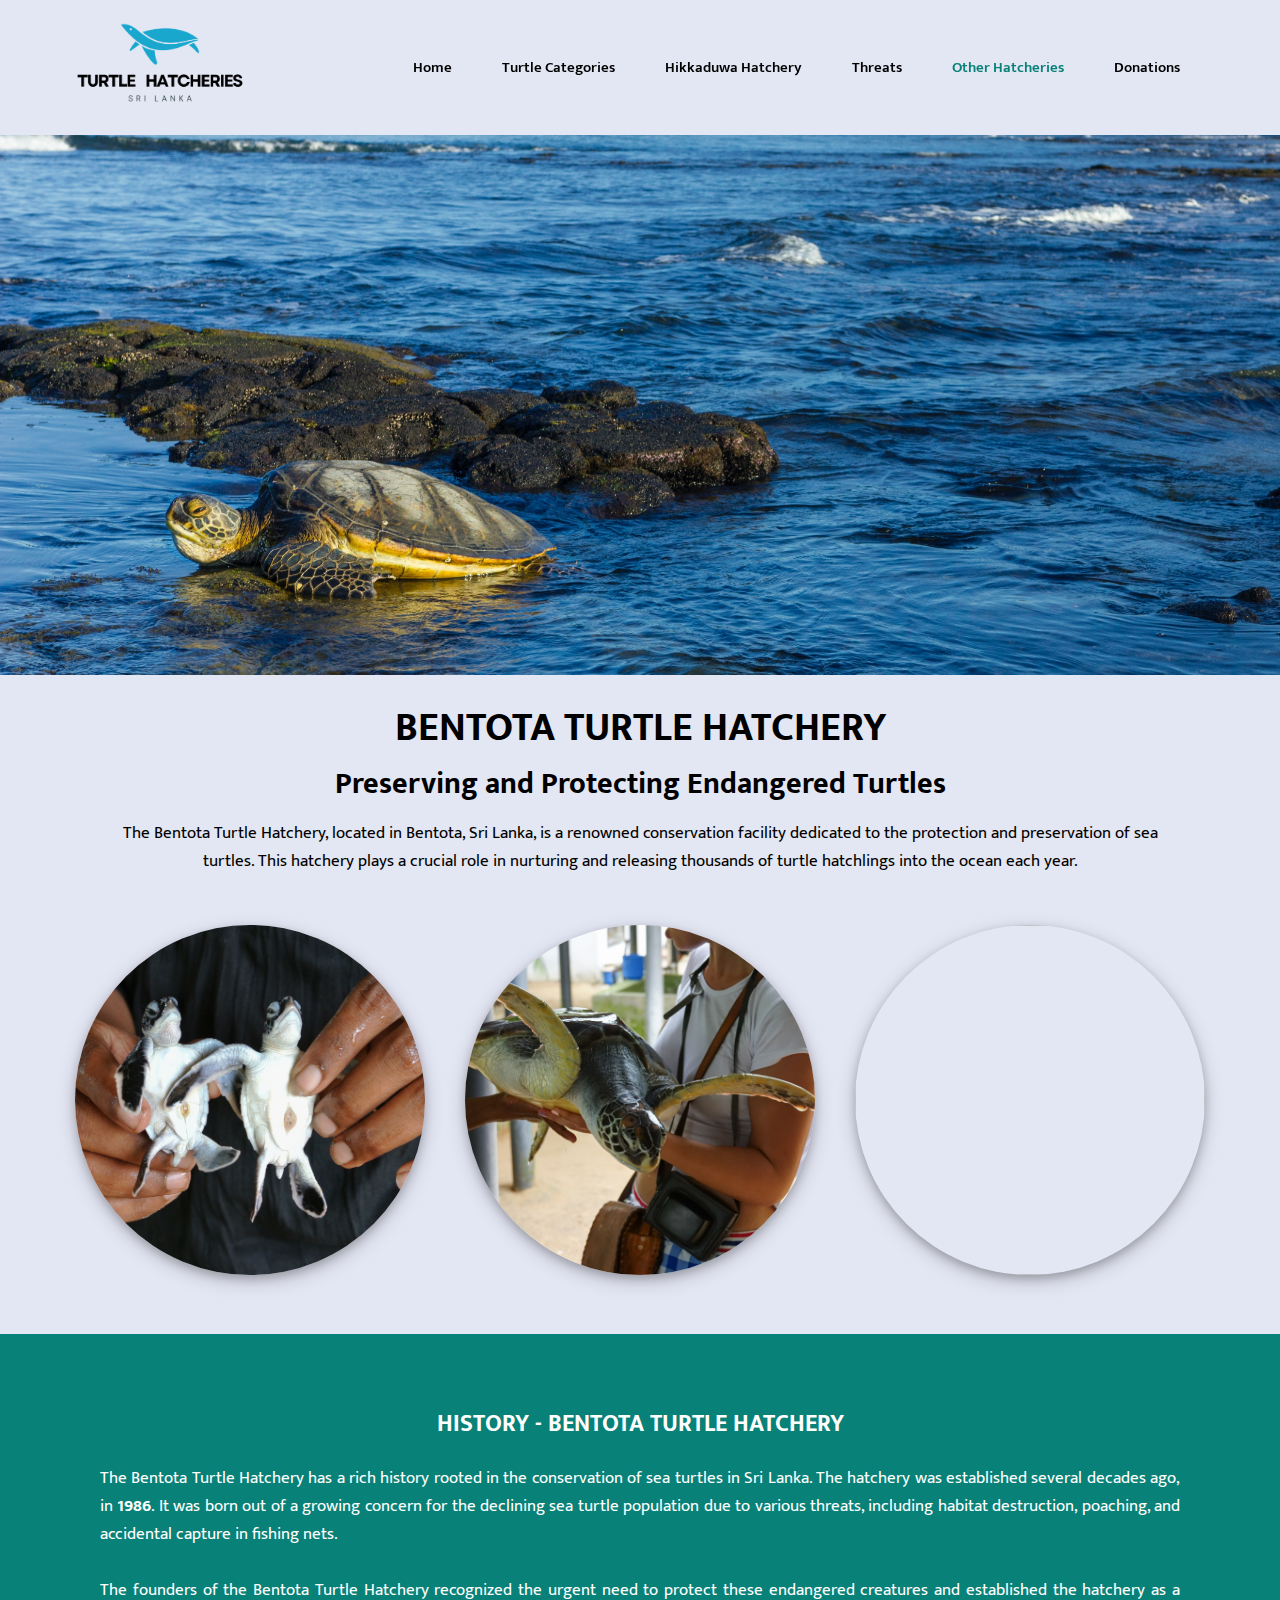
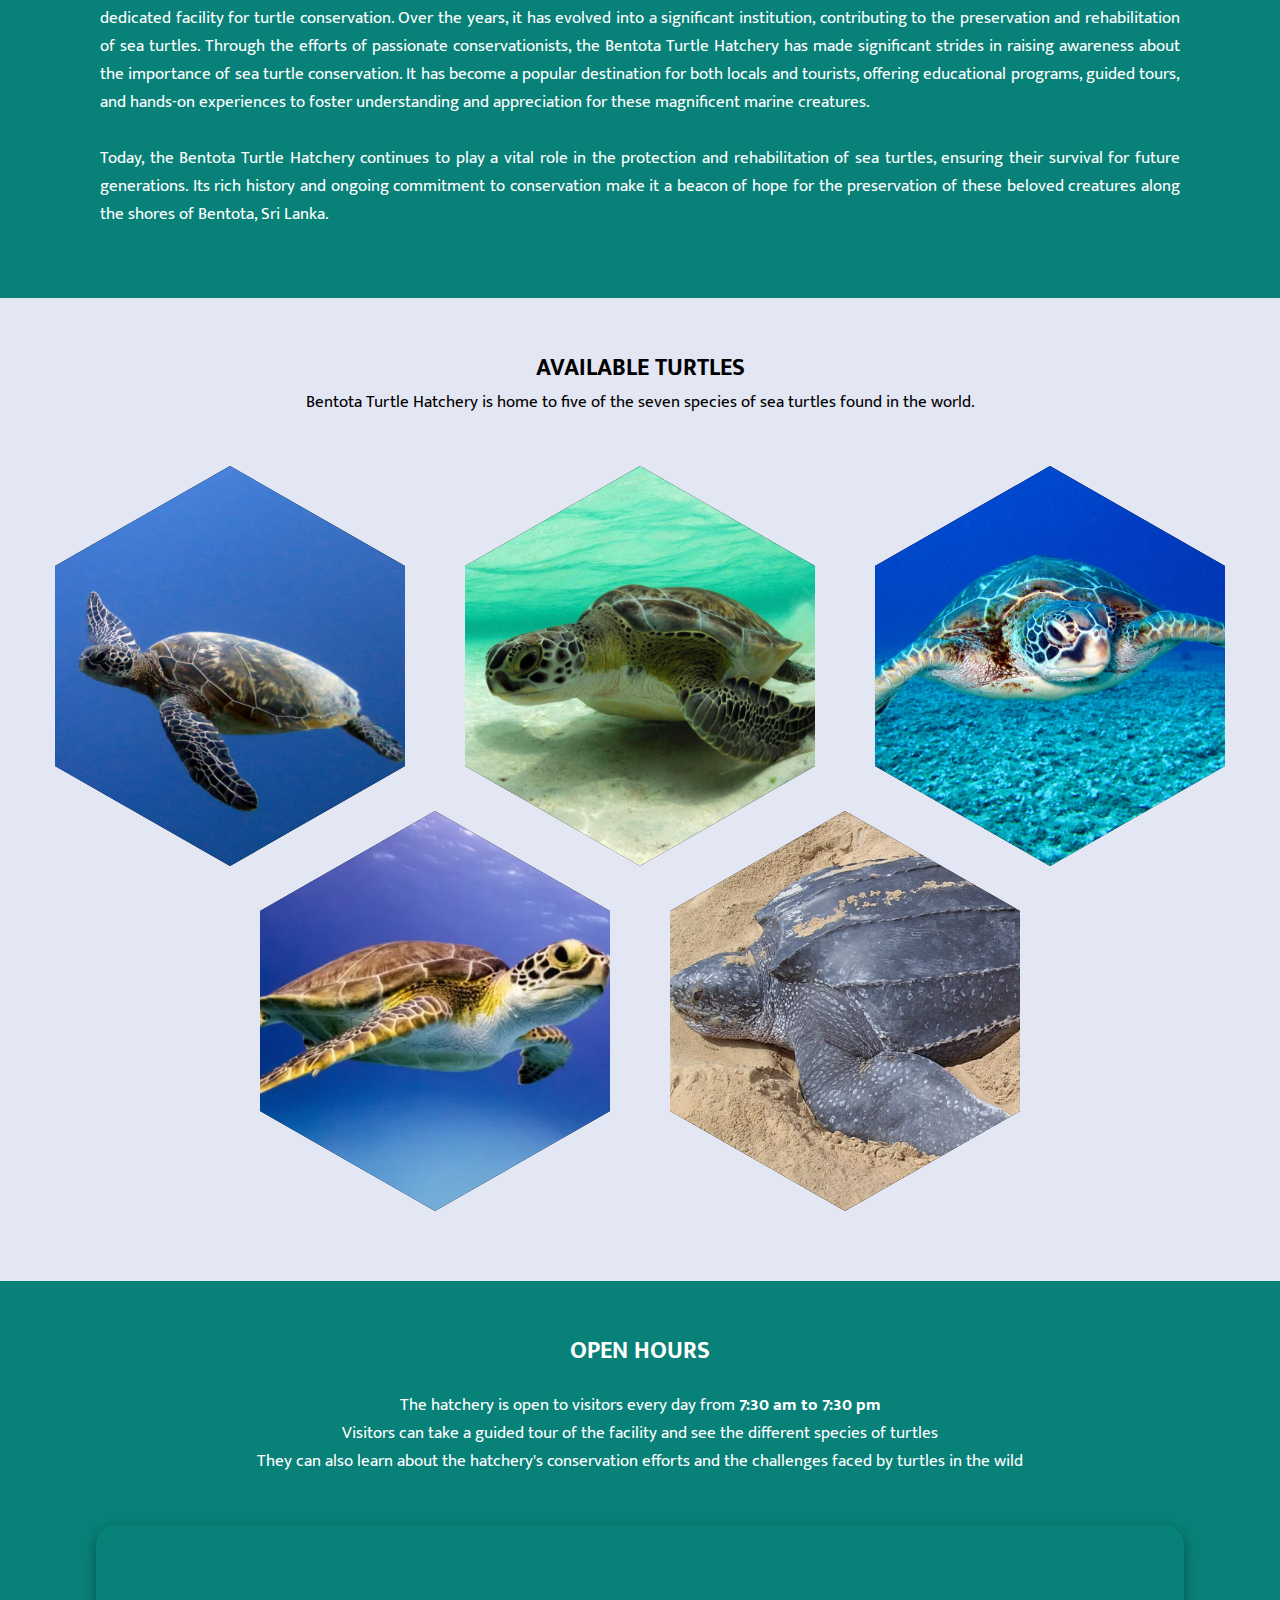
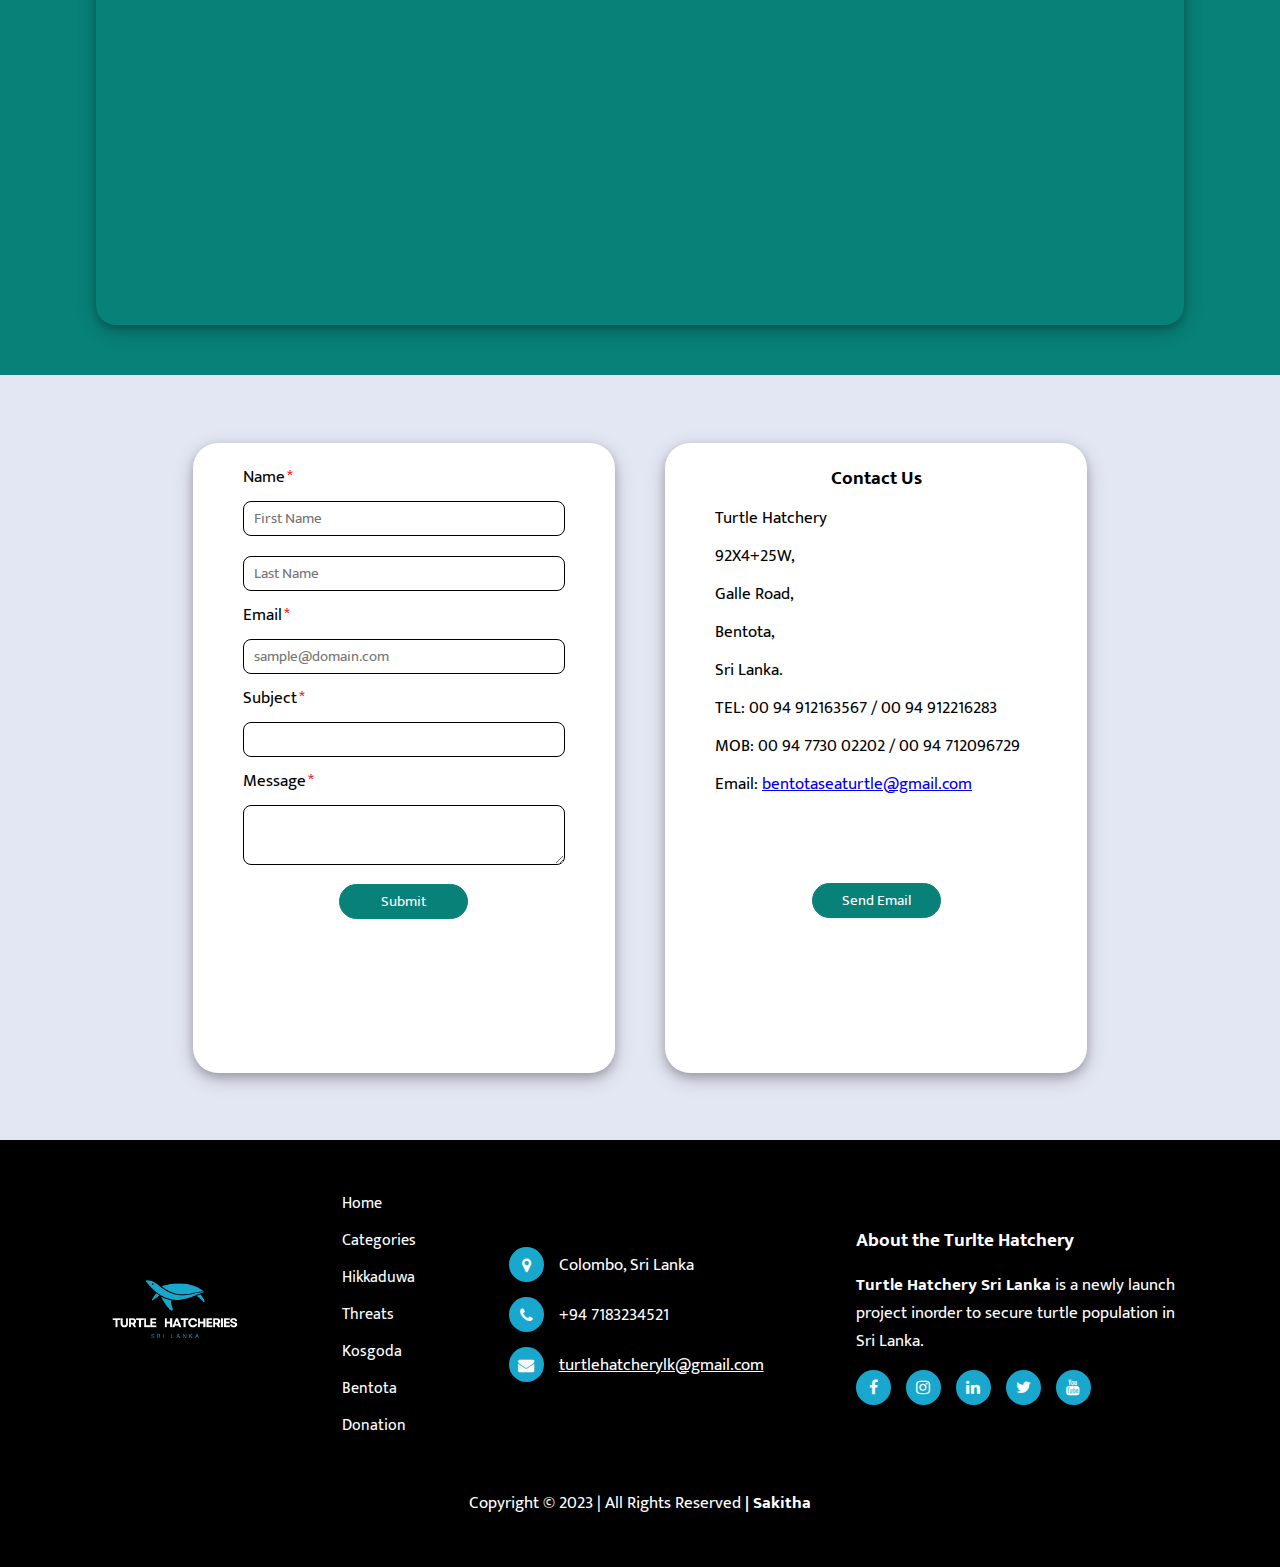
==== bentota.html @ a888929c "Add files via upload" ====
<!DOCTYPE html>
<html lang="en">

<head>
    <meta charset="UTF-8">
    <meta http-equiv="X-UA-Compatible" content="IE=edge">
    <meta name="viewport" content="width=device-width, initial-scale=1.0">
    <meta name="description" content="Introduction to Sri Lankan turtle population">
    <meta name="author" content="Sakitha Sanvidu Manamperi">
    <link rel="stylesheet" href="style sheets/bentota.css">
    <title>Bentota | Turtle Hatchery | Sri Lanka</title>
    <link rel="shortcut icon" href="images/draft.ico" type="image/x-icon">
    <link rel="stylesheet" href="https://cdnjs.cloudflare.com/ajax/libs/font-awesome/5.15.2/css/all.min.css" />
    <link rel="stylesheet" href="http://maxcdn.bootstrapcdn.com/font-awesome/4.2.0/css/font-awesome.min.css">

</head>

<body>
    <header>
        <div class="logo">
            <a href="#"><img src="images/logo.png" alt=""></a>
        </div>
        <input type="checkbox" id="click">
        <label for="click" class="menu-btn">
            <i class="fas fa-bars"></i>
        </label>
        <ul id="navbar">
            <li><a href="index.html">Home</a></li>
            <li><a href="categories.html">Turtle Categories</a></li>
            <li><a href="hikkaduwa.html">Hikkaduwa Hatchery</a></li>
            <li><a href="threats.html">Threats</a></li>
            <div class="submenu">
                <li><a href="#" class="active other">Other Hatcheries</a></li>
                <div class="submenu-cont">
                    <li><a href="kosgoda.html">Kosgoda</a></li>
                    <li><a href="bentota.html"  class="active">Bentota</a></li>
                </div>
            </div>
            <li><a href="donation.html">Donations</a></li>
        </ul>
        <ul id="hide">
            <li><a href="index.html">Home</a></li>
            <li><a href="categories.html">Turtle Categories</a></li>
            <li><a href="hikkaduwa.html">Hikkaduwa Hatchery</a></li>
            <li><a href="threats.html">Threats</a></li>
            <li><a href="kosgoda.html">Kosgoda</a></li>
            <li><a href="bentota.html" class="active">Bentota</a></li>
            <li><a href="donation.html">Donations</a></li>
        </ul>
    </header>
    <div class="kosgoda-img"></div>
    <section id="main">
        <div class="main-txt">
            <h2>
                Bentota Turtle Hatchery
            </h2>
            <h4>
                Preserving and Protecting Endangered Turtles
            </h4>
            <p>
                The Bentota Turtle Hatchery, located in Bentota, Sri Lanka, is a renowned conservation facility dedicated to the protection and preservation of sea turtles. This hatchery plays a crucial role in nurturing and releasing thousands of turtle hatchlings into the ocean each year. 
            </p>
        </div>
        <div class="main-img">
            <div>
                <img src="images/bentota-1.png" alt="">
            </div>
            <div>
                <img src="images/bentota-2.png" alt="">
            </div>
            <div>
                <img src="images/bentota-3.png" alt="">
            </div>
        </div>
    </section>
    <section id="kosgoda-history">
        <div class="history">
            <h2>History - Bentota Turtle Hatchery </h2>
            <p>
                The Bentota Turtle Hatchery has a rich history rooted in the conservation of sea turtles in Sri Lanka. The hatchery was established several decades ago, in <strong>1986</strong>. It was born out of a growing concern for the declining sea turtle population due to various threats, including habitat destruction, poaching, and accidental capture in fishing nets.
                <br>
                <br>
                The founders of the Bentota Turtle Hatchery recognized the urgent need to protect these endangered creatures and established the hatchery as a dedicated facility for turtle conservation. Over the years, it has evolved into a significant institution, contributing to the preservation and rehabilitation of sea turtles.
                Through the efforts of passionate conservationists, the Bentota Turtle Hatchery has made significant strides in raising awareness about the importance of sea turtle conservation. It has become a popular destination for both locals and tourists, offering educational programs, guided tours, and hands-on experiences to foster understanding and appreciation for these magnificent marine creatures.
                <br>
                <br>
                Today, the Bentota Turtle Hatchery continues to play a vital role in the protection and rehabilitation of sea turtles, ensuring their survival for future generations. Its rich history and ongoing commitment to conservation make it a beacon of hope for the preservation of these beloved creatures along the shores of Bentota, Sri Lanka.
            </p>
        </div>
    </section>
    <section id="turtles">
        <div class="ava-turtles">
            <h2>Available Turtles</h2>
            <p>
                Bentota Turtle Hatchery is home to five of the seven species of sea turtles found in the world.
            </p>
        </div>
        <div class="hex-container">
            <div class="hex">
                <div class="hex-shape">
                    <img src="images/kos:ben-1.png" alt="">
                    <div class="content">
                        <div>
                            <h1>OLIVE RIDLEY SEA TURTLE</h1>
                            <p>The green turtle is the most commonly encountered turtle in Sri Lanka. It can be found
                                feeding on seagrass beds and algae in shallow waters. Green turtles are endangered.</p>
                        </div>
                    </div>
                </div>
            </div>
            <div class="hex">
                <div class="hex-shape">
                    <img src="images/kos:ben-2.png" alt="">
                    <div class="content">
                        <div>
                            <h1>GREEN SEA TURTLE</h1>
                            <p>Loggerhead turtles are relatively rare in Sri Lanka, but they can be found in the waters
                                around the island. They are critically endangered and face a variety of threats,
                                including habitat loss, hunting, and pollution.
                            </p>
                        </div>
                    </div>
                </div>
            </div>
            <div class="hex">
                <div class="hex-shape">
                    <img src="images/kos:ben-3.png" alt="">
                    <div class="content">
                        <div>
                            <h1>LOGGERHEAD SEA TURTLE</h1>
                            <p>They are typically found in coral reef habitats and feed on sponges and other
                                invertebrates. In Sri Lanka, hawksbill turtles are particularly vulnerable to habitat
                                loss, hunting, and the illegal trade in their shells.</p>
                        </div>
                    </div>
                </div>
            </div>
            <div class="hex">
                <div class="hex-shape">
                    <img src="images/kos:ben-4.png" alt="">
                    <div class="content">
                        <div>
                            <h1>HAWKSBILL SEA TURTLE</h1>
                            <p>Olive Ridley turtles are one of the smallest sea turtle species and can be found in large
                                numbers along Sri Lanka's coast. They are listed as vulnerable, and their populations
                                are declining due to habitat loss, hunting.</p>
                        </div>
                    </div>
                </div>
            </div>
            <div class="hex">
                <div class="hex-shape">
                    <img src="images/kos:ben-5.png" alt="">
                    <div class="content">
                        <div>
                            <h1>LEATHERBACK SEA TURTLE</h1>
                            <p>Leatherback turtles are the largest sea turtle species and can grow up to 2 meters in
                                length. In Sri Lanka, leatherback turtles are particularly vulnerable to coastal
                                development and the destruction of nesting sites.</p>
                        </div>
                    </div>
                </div>
            </div>
        </div>
    </section>
    <section id="op-hours">
        <div class="op-cont">
            <h2>Open Hours</h2>
            <p>
                The hatchery is open to visitors every day from <strong> 7:30 am to 7:30 pm </strong>
                <br>
                Visitors can take a guided tour of the facility and see the different species of turtles
                <br>
                They can also learn about the hatchery's conservation efforts and the challenges faced by turtles in the
                wild
            </p>
        </div>
        <div class="map">
            <iframe
                src="https://www.google.com/maps/embed?pb=!1m18!1m12!1m3!1d3965.308282510878!2d80.01576607465059!3d6.3541233251091676!2m3!1f0!2f0!3f0!3m2!1i1024!2i768!4f13.1!3m3!1m2!1s0x3ae22bd2c88fd773%3A0xe745cf053e7bab75!2sKosgoda%20Sea%20Turtle%20Conservation%20Project!5e0!3m2!1sen!2slk!4v1683728787748!5m2!1sen!2slk"
                allowfullscreen="" loading="lazy" referrerpolicy="no-referrer-when-downgrade"></iframe>
        </div>
    </section>
    <section id="contact">
        <div class="form">
            <form action="">
                <div class="form-control">
                    <label for="name">Name<span class="red">*</span></label>
                    <input type="text" placeholder="First Name" required>
                    <input type="text" placeholder="Last Name" required>
                </div>
                <div class="form-control">
                    <label for="email">Email<span class="red">*</span></label>
                    <input type="email" name="" id="email" placeholder="sample@domain.com" required>
                </div>
                <div class="form-control">
                    <label for="subject">Subject<span class="red">*</span></label>
                    <input type="text" required>
                </div>
                <div class="form-control">
                    <label for="email">Message<span class="red">*</span></label>
                    <textarea name="message" required></textarea>
                </div>
                <div class="form-control">
                    <button>Submit</button>
                </div>
            </form>
        </div>
        <div class="contact-details">
            <h3>Contact Us</h3>
            <p>Turtle Hatchery</p>
            <p>92X4+25W,</p>
            <p>Galle Road,</p>
            <p>Bentota,</p>
            <p>Sri Lanka.</p>
            <p>TEL: 00 94 912163567 / 00 94 912216283</p>
            <p>MOB: 00 94 7730 02202 / 00 94 712096729</p>
            <p>Email: <a href="mailto:kosgodaseaturtle@hotmail.com">bentotaseaturtle@gmail.com</a></p>
            <button>Send Email</button>
        </div>
    </section>
    <footer>
        <div class="footer-container">
            <div class="footer footer-left">
                <img src="images/logo-footer.png" alt="logo">
            </div>

            <div class="footer footer-left-02">
                <ul>
                    <li><a href="index.html">Home</a></li>
                    <li><a href="categories.html">Categories</a></li>
                    <li><a href="hikkaduwa.html">Hikkaduwa</a></li>
                    <li><a href="threats.html">Threats</a></li>
                    <li><a href="kosgoda.html">Kosgoda</a></li>
                    <li><a href="bentota.html">Bentota</a></li>
                    <li><a href="donation.html">Donation</a></li>
                </ul>
            </div>

            <div class="footer footer-center">
                <div>
                    <i class="fa fa-map-marker"></i>
                    <p>Colombo, Sri Lanka</p>
                </div>

                <div>
                    <i class="fa fa-phone"></i>
                    <p>+94 7183234521</p>
                </div>
                <div>
                    <i class="fa fa-envelope"></i>
                    <p><a href="mailto:turtlehatcherylk@gmail.com">turtlehatcherylk@gmail.com</a></p>
                </div>
            </div>

            <div class="footer footer-right">
                <h3>
                    About the Turlte Hatchery
                </h3>
                <p>
                    <strong>Turtle Hatchery Sri Lanka</strong> is a newly launch project inorder to secure turtle population in Sri Lanka.
                </p>
                <div class="footer-icons">
                    <a href="https://www.facebook.com" target="_blank"><i class="fa fa-facebook"></i></a>
                    <a href="https://www.instagram.com" target="_blank"><i class="fa fa-instagram"></i></a>
                    <a href="https://www.linkedin.com" target="_blank"><i class="fa fa-linkedin"></i></a>
                    <a href="https://www.twitter.com" target="_blank"><i class="fa fa-twitter"></i></a>
                    <a href="https://www.youtube.com" target="_blank"><i class="fa fa-youtube"></i></a>
                </div>
            </div>
        </div>

        <p class="footer-copyright">
            Copyright © 2023 | All Rights Reserved <strong> | Sakitha</strong> 
        </p>

    </footer>

</body>

</html>
---- style sheets/bentota.css ----
/* Font Imports */

@import url('https://fonts.googleapis.com/css2?family=Mukta&display=swap');
@import url('https://fonts.googleapis.com/css2?family=Spartan:wght@100;200;300;400;500;600;700;800;900&display=swap');


/* Variables */

:root {
    --main-bg-color: #088178;
    --bg-color: #000;
    --font-color: #fff;
    --left-right: 100px;
}

* {
    margin: 0;
    padding: 0;
    box-sizing: border-box;
    font-family: 'Mukta', sans-serif;
}

body {
    background-color: #E3E6F3;
    width: 100%;
}

body h1,
body h2 {
    text-transform: uppercase;
}


body p {
    font-size: 17px;
}

/* Nav Bar */

header {
    display: flex;
    align-items: center;
    justify-content: space-between;
    font-family: 'Spartan', sans-serif;
    width: 100%;
    height: 15vh;
    padding: 20px 75px;
    background-color: #E3E6F3;
    box-shadow: 0 5px 15px rgba(0, 0, 0, 0.06);
    z-index: 999;
    position: sticky;
    top: 0;
    left: 0;
}

header .logo img {
    width: 170px;
    height: auto;
}

header ul {
    display: flex;
    align-items: center;
    flex-wrap: wrap;
    list-style: none;
}

header ul li {
    padding: 0 25px;
}

header ul li a {
    text-decoration: none;
    font-size: 15px;
    font-weight: 600;
    color: #000;
    transition: 0.2s ease-in;
}

header ul li a.active,
header ul li a:hover {
    color: #088178;
}

header .menu-btn i {
    color: #000;
    font-size: 22px;
    cursor: pointer;
    display: none;
}

input[type="checkbox"] {
    display: none;
}

#hide {
    display: none;
}

/* Drop down menu */

header .submenu {
    display: inline-block;
    position: relative;
}

header .submenu .submenu-cont {
    display: none;
    position: absolute;
    background-color: #E3E6F3;
    box-shadow: 0 5px 15px rgba(0, 0, 0, 0.1);
    width: 130px;
    border-radius: 8px;
    padding: 10px;
}

header .submenu .submenu-cont li:nth-child(1) {
    padding-bottom: 10px;
}

header .submenu:hover .submenu-cont {
    display: block;
}

header ul li a.active {
    color: #088178;
}

/* Bentota Hero Section */

.kosgoda-img {
    background-image: url(../images/bentota-hero.jpg);
    width: 100%;
    background-size: cover;
    background-position: top 70% right 0;
    height: 60vh;
}

#main .main-txt {
    margin-top: 20px;
    margin-left: var(--left-right);
    margin-right: var(--left-right);
    text-align: center;
}

.main-txt h2 {
    font-size: 40px;
    margin-bottom: 10px;
}

.main-txt h4 {
    margin-top: -12px;
    margin-bottom: 10px;
    font-size: 30px;
}

.main-txt p {
    font-size: 17px;
}

.main-img {
    margin-top: 50px;
    align-items: center;
    justify-content: center;
    display: grid;
    width: 100%;
    grid-template-columns: repeat(auto-fill, minmax(350px, 350px));
    gap: 40px;
}

.main-img div img {
    width: 350px;
    height: 350px;
    border-radius: 50%;
    object-fit: cover;
    box-shadow: 0 4px 8px 0 rgba(0, 0, 0, 0.2), 0 6px 20px 0 rgba(0, 0, 0, 0.19);
}

.main-img div:nth-child(1) img {
    object-position: top 10% left 68%;
}


.main-img div:nth-child(3) img {
    object-position: top 10% left 25%;
}

#kosgoda-history {
    background-color: var(--main-bg-color);
    color: var(--font-color);
    height: fit-content;
}

#kosgoda-history .history {
    padding-top: 70px;
    padding-bottom: 70px;
}

.history,
.ava-turtles {
    margin-top: 50px;
    margin-left: var(--left-right);
    margin-right: var(--left-right);
}

.history h2 {
    text-align: center;
    margin-bottom: 20px;
}

.history p {
    text-align: justify;
}

.ava-turtles {
    text-align: center;
}

/* Hexagon - Turtle Categories */

.hex-container {

    position: relative;
    display: flex;
    justify-content: center;
    align-items: center;
    flex-wrap: wrap;
}

.hex-container .hex {
    position: relative;
    width: 350px;
    height: 400px;
    margin: 50px 30px 70px;
}


.hex-container .hex:hover::before {
    opacity: 0.8;
    transform: scale(0.8);
}

.hex-container .hex .hex-shape {
    position: absolute;
    width: 100%;
    height: 100%;
    background: #000;
    clip-path: polygon(0 25%, 50% 0, 100% 25%, 100% 75%, 50% 100%, 0 75%);
}

.hex-container .hex:hover .hex-shape {
    transform: translateY(-30px);
}

.hex-container .hex .hex-shape img {
    position: absolute;
    width: 100%;
    height: 100%;
    object-fit: cover;
}

.hex-container .hex .hex-shape .content {
    position: absolute;
    width: 100%;
    height: 100%;
    display: flex;
    justify-content: center;
    align-items: center;
    padding: 20px;
    text-align: center;
    background: linear-gradient(45deg, #81898c, rgba(27, 28, 28, 0.5));
    color: #fff;
    opacity: 0;
    transition: 0.5s;
}

.hex-container .hex .hex-shape .content h1 {
    margin-bottom: 10px;
}

.hex-container .hex:nth-child(4),
.hex-container .hex:nth-child(5) {
    margin-top: -125px;
}

.hex-container .hex:hover .hex-shape .content {
    opacity: 1;
}

/* Open hours */

#op-hours {
    background-color: var(--main-bg-color);
    color: var(--font-color);
}

#op-hours .op-cont {
    margin-left: var(--left-right);
    margin-right: var(--left-right);
    margin-bottom: 50px;
    padding-top: 50px;
    text-align: center;
}

#op-hours .op-cont h2 {
    margin-bottom: 20px;
}

#op-hours .map {
    padding-bottom: 50px;
}

.map iframe {
    height: 400px;
    width: 85%;
    border: none;
    border-radius: 20px;
    box-shadow: 0 4px 8px 0 rgba(0, 0, 0, 0.2), 0 6px 20px 0 rgba(0, 0, 0, 0.19);
    display: block;
    margin: 0 auto;
}

/* Contact us */

#contact {
    display: flex;
    width: 100%;
    height: 85vh;
    justify-content: center;
    align-items: center;
}

#contact .form {
    background: #fff;
    width: 33%;
    margin-right: 50px;
    height: 70vh;
    border-radius: 25px;
    padding: 20px 50px;
    box-shadow: 0 4px 8px 0 rgba(0, 0, 0, 0.2), 0 6px 20px 0 rgba(0, 0, 0, 0.19);

}

form .form-control span {
    color: red;
    margin-left: 2px;
}

form .form-control input {
    width: 100%;
    height: 35px;
    margin-top: 10px;
    margin-bottom: 10px;
    border: 1px solid #000;
    border-radius: 8px;
    padding: 10px;
    font-size: 15px;
}

form .form-control textarea {
    width: 100%;
    height: 60px;
    border: 1px solid #000;
    border-radius: 8px;
    font-size: 15px;
    padding: 10px;

}

form .form-control label {
    font-size: 17px;
}

form .form-control:nth-child(4) label {
    display: block;
    width: 100%;
    margin-bottom: 10px;
}

form .form-control button,
.contact-details button {
    display: block;
    margin: 10px auto;
    width: 40%;
    height: 35px;
    border: 1px solid #088178;
    background-color: var(--main-bg-color);
    color: #fff;
    font-size: 15px;
    border-radius: 20px;
}

#contact .contact-details {
    background: #fff;
    width: 33%;
    height: 70vh;
    border-radius: 25px;
    padding: 20px 50px;
    box-shadow: 0 4px 8px 0 rgba(0, 0, 0, 0.2), 0 6px 20px 0 rgba(0, 0, 0, 0.19);

}

.contact-details h3 {
    text-align: center;
    margin-bottom: 10px;
}

.contact-details p {
    margin: 10px 0 10px 0;
}

.contact-details button {
    margin-top: 85px;
}

/* footer */
footer {
    background-color: #000;
    padding: 50px 100px;
    color: #fff;
}

.footer-container {
    width: 100%;
    display: flex;
    flex-wrap: wrap;
    align-items: center;
    justify-content: space-between;
}

footer .footer-left img {
    width: 150px;
    height: auto;
}

footer .footer-left-02 li {
    list-style: none;
    margin-bottom: 10px;
}

footer .footer-left-02 li:nth-child(7) {
    margin-bottom: 0px;
}

footer .footer-left-02 ul a {
    text-decoration: none;
    color: #fff;
    transition: 0.2s ease-in-out;
}

footer .footer-left-02 ul a:hover {
    color: #19a7ce;
}

footer .footer-center div {
    display: flex;
    align-items: center;
    margin-bottom: 15px;
}

footer .footer-center div:nth-child(3) {
    margin-bottom: 0px;
}

footer .footer-center div i {
    width: 35px;
    height: 35px;
    background-color: #19a7ce;
    border-radius: 50%;
    display: flex;
    align-items: center;
    justify-content: center;
    margin-right: 15px;
    color: #fff;
}

footer .footer-center div i:hover {
    background-color: #fff;
    color: #19a7ce;
}

footer .footer-center div a {
    color: #fff;
}

footer .footer-center div a:hover {
    color: #19a7ce;
}

footer .footer-right {
    width: 30%;
}

footer .footer-right p {
    padding: 15px 0px
}

footer .footer-icons {
    display: flex;
}

footer .footer-icons a {
    text-decoration: none;
    width: 35px;
    height: 35px;
    color: #fff;
    background-color: #19a7ce;
    border-radius: 50%;
    margin-right: 15px;
    display: flex;
    align-items: center;
    justify-content: center;
}

footer .footer-icons a:nth-child(5) {
    margin-right: 0px;
}

footer .footer-icons a:hover {
    color: #19a7ce;
    background-color: #fff;
}

footer .footer-copyright {
    text-align: center;
    padding-top: 50px;
}

/* media querry */

@media (max-width: 1200px) {
    header .menu-btn i {
        display: block;
        margin-right: -50px;
    }

    #click:checked~.menu-btn i:before {
        content: "\f00d";
    }

    #navbar {
        display: none;
    }

    #hide {
        display: block;
    }

    header ul {
        position: fixed;
        top: 80px;
        left: -100%;
        background: #E3E6F3;
        height: 100vh;
        width: 100%;
        text-align: center;
        display: block;
        transition: all 0.3s ease;
    }

    #click:checked~ul {
        left: 0;
    }

    header ul li {
        width: 100%;
        margin: 40px 0;
    }

    header ul li a {
        width: 100%;
        margin-left: -100%;
        display: block;
        font-size: 20px;
        transition: 0.6s cubic-bezier(0.68, -0.55, 0.265, 1.55);
    }

    #click:checked~ul li a {
        margin-left: 0px;
    }

    header ul li a.active,
    header ul li a:hover {
        background: none;
        color: #088178;
    }

    .hex-container .hex {
        position: relative;
        width: 350px;
        height: 400px;
        margin: 30px;
    }


    .hex-container .hex:nth-child(4) {
        margin-top: 30px;
    }

    .hex-container .hex:nth-child(5) {
        margin-top: -60px;
    }

    #contact {
        display: block;
        height: fit-content;
        width: 100%;
    }

    #contact .form {
        width: 40%;
        margin: 50px auto;
        height: fit-content;
    }

    #contact .contact-details {
        width: 40%;
        margin: 50px auto;
        height: fit-content;
        padding: 20px 35px;
    }

    .contact-details button {
        margin-top: 65px;
    }


}

/* tab screen */

@media (max-width: 830px) {

    header ul {
        top: 100px;
    }

    header .logo img {
        width: 150px;
        margin-left: -40px;
        height: auto;
    }

    #contact .form {
        width: 50%;
        margin: 50px auto;
        height: fit-content;
    }

    #contact .contact-details {
        width: 50%;
        margin: 50px auto;
        height: fit-content;
        padding: 20px 35px;
    }

    .contact-details button {
        margin-top: 65px;
    }

    .main-img {
        display: flex;
        flex-direction: column;
    }


    .hex-container .hex {
        margin: 18px;
    }

    .hex-container .hex:hover .hex-shape {
        transform: translateY(-20px);
    }

    .hex-container .hex:nth-child(4),
    .hex-container .hex:nth-child(5) {
        margin-top: 18px;
    }

    .hex-container .hex:nth-child(5) {
        margin-bottom: 50px;
    }

    /* Footer */

    footer .footer-right {
        margin-top: 20px;
        width: 50%;
    }


}

/* mobile screen */

@media (max-width: 477px) {

    header ul {
        top: 90px;
    }

    header .logo img {
        width: 100px;
        margin-left: -40px;
        height: auto;
    }

    .kosgoda-img {
        width: 100%;
        background-position: top 60% left 20%;
        height: 50vh;
    }

    #main .main-txt {
        margin-top: 20px;
        margin-left: 30px;
        margin-right: 30px;
        text-align: center;
    }

    .main-txt h2 {
        font-size: 28px;
    }


    .main-txt h4 {
        font-size: 23px;
    }

    .main-txt p {
        margin-top: 20px;
        font-size: 17px;
    }

    .history,
    .ava-turtles {
        margin-top: 50px;
        margin-left: 30px;
        margin-right: 30px;
    }

    .ava-turtles {
        margin-bottom: 20px;
    }

    .hex-container {
        margin-bottom: 50px;
    }

    .hex-container .hex {
        position: relative;
        width: 350px;
        height: 400px;
        margin: 18px;
    }

    .hex-container .hex:hover .hex-shape {
        transform: translateY(-20px);
    }

    .hex-container .hex:nth-child(4),
    .hex-container .hex:nth-child(5) {
        margin-top: 18px;
    }

    #op-hours .op-cont {
        margin-left: 30px;
        margin-right: 30px;
    }

    .map iframe {
        height: 350px;
    }

    #contact {
        display: block;
        height: fit-content;
        width: 100%;
    }

    #contact .form {
        width: 80%;
        margin: 50px auto;
        height: fit-content;
    }

    #contact .contact-details {
        width: 80%;
        margin: 50px auto;
        height: fit-content;
        padding: 20px 35px;
    }

    .contact-details button {
        margin-top: 65px;
    }

    /* Footer */

    .footer-container {
        flex-wrap: nowrap;
        flex-direction: column;
        justify-content: center;
    }

    footer .footer-left-02 ul {
        margin-bottom: 30px;
    }

    footer .footer-left-02 li {
        text-align: center;
    }

    footer .footer-center div {
        justify-content: center;
    }

    footer .footer-right {
        margin-top: 30px;
        width: 130%;
        text-align: center;
    }

    footer .footer-icons {
        display: flex;
        justify-content: center;
    }

}
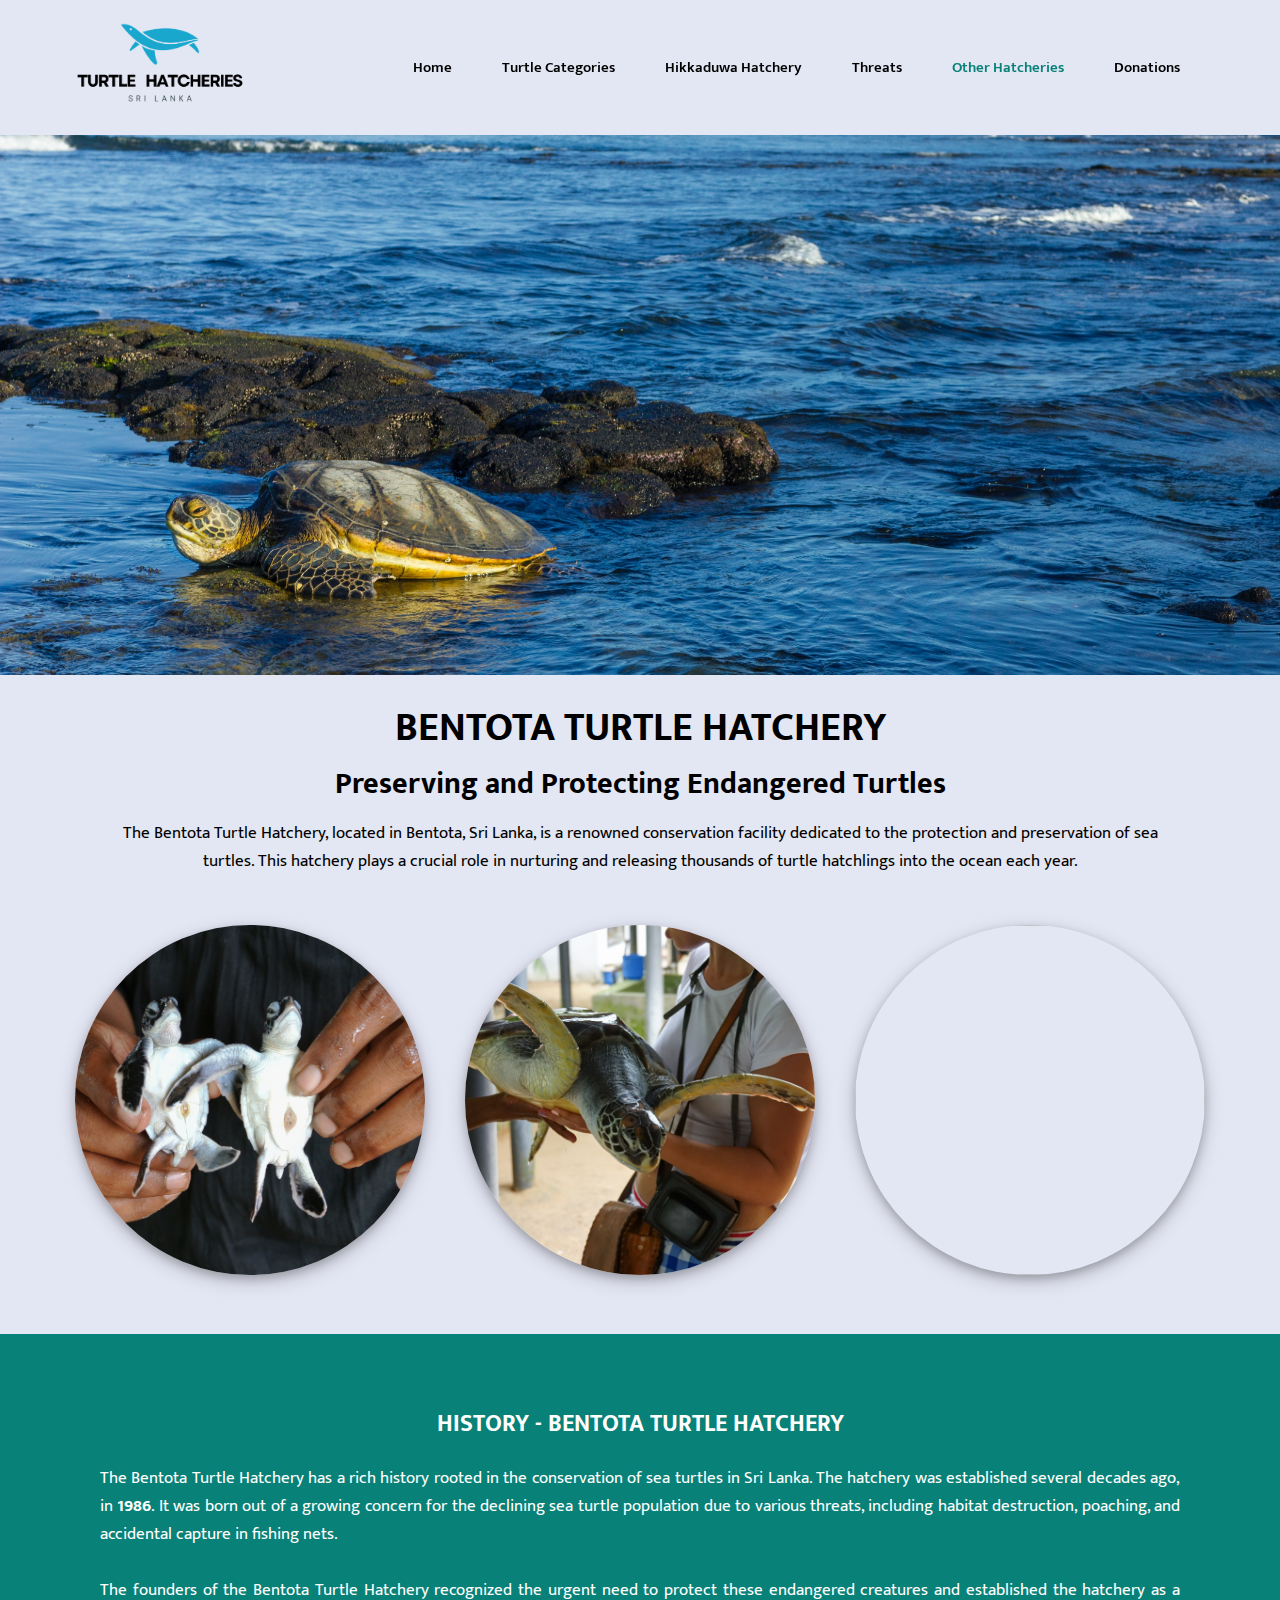
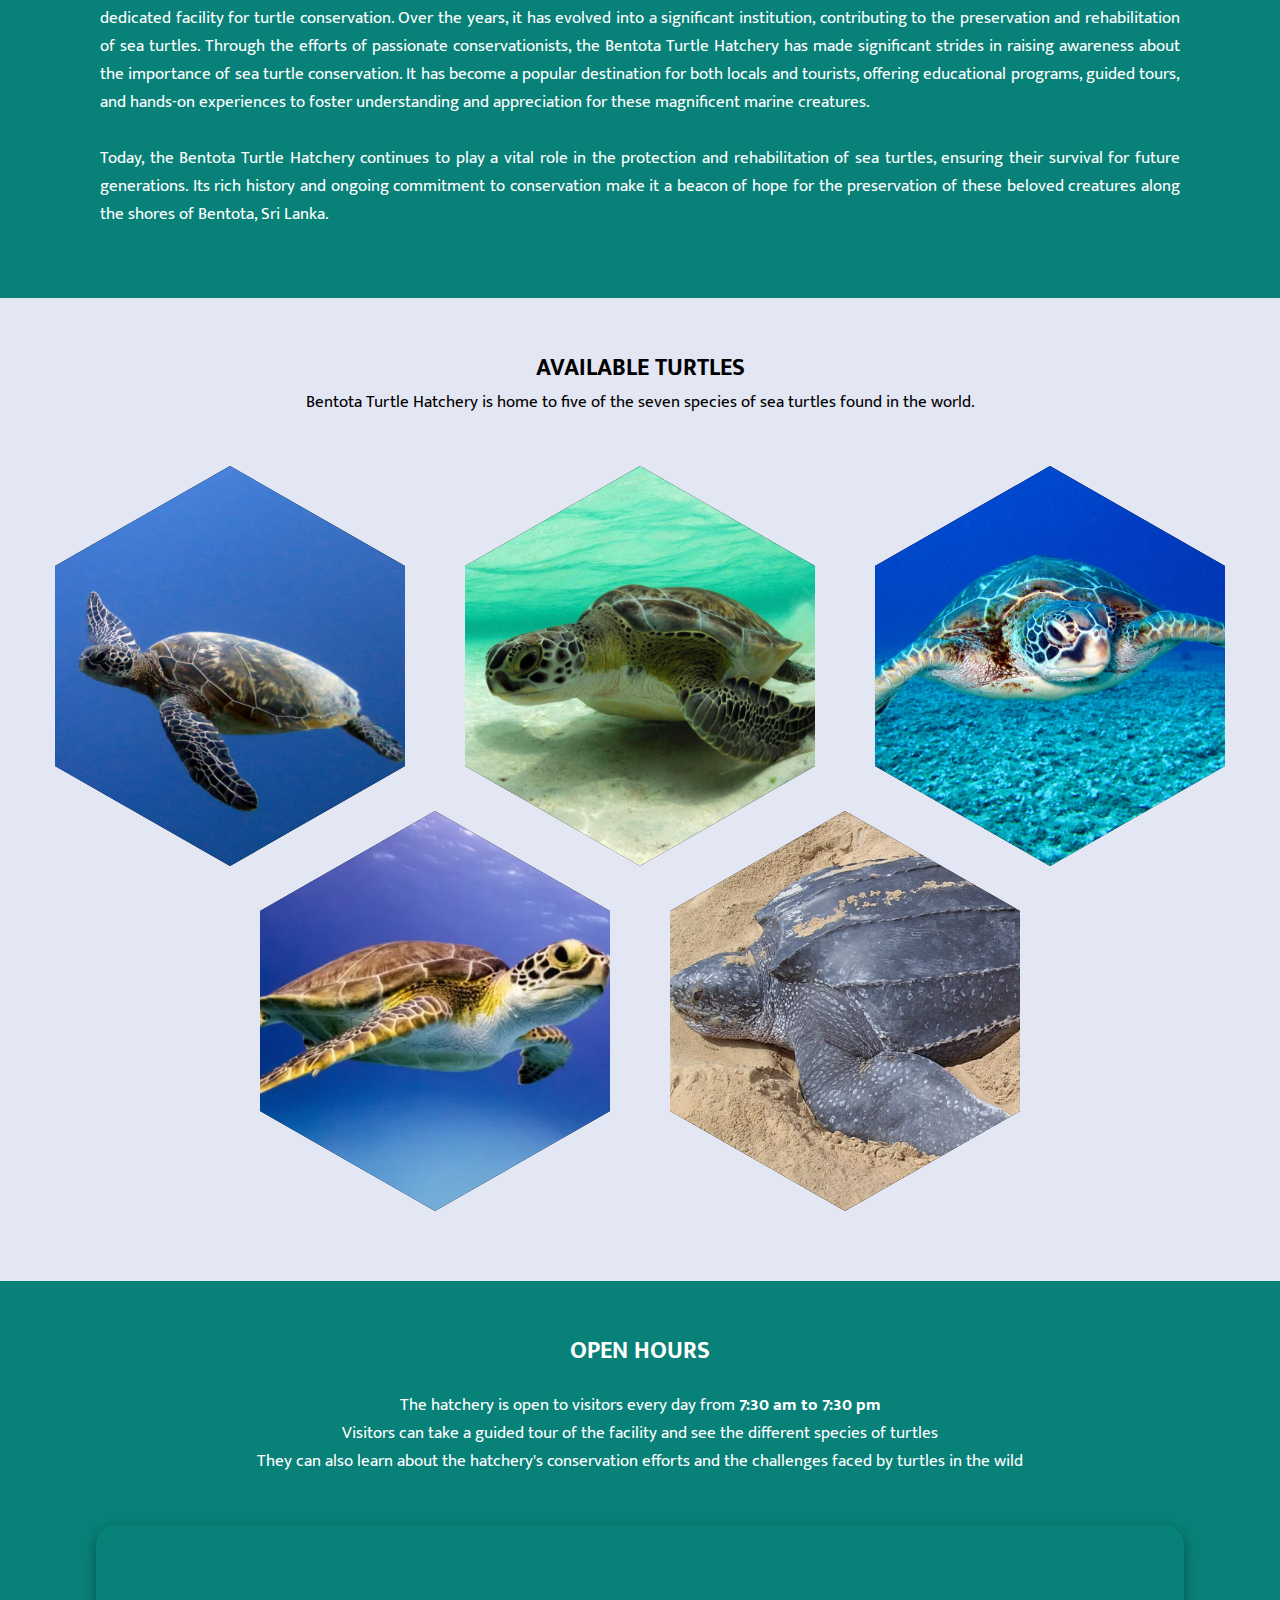
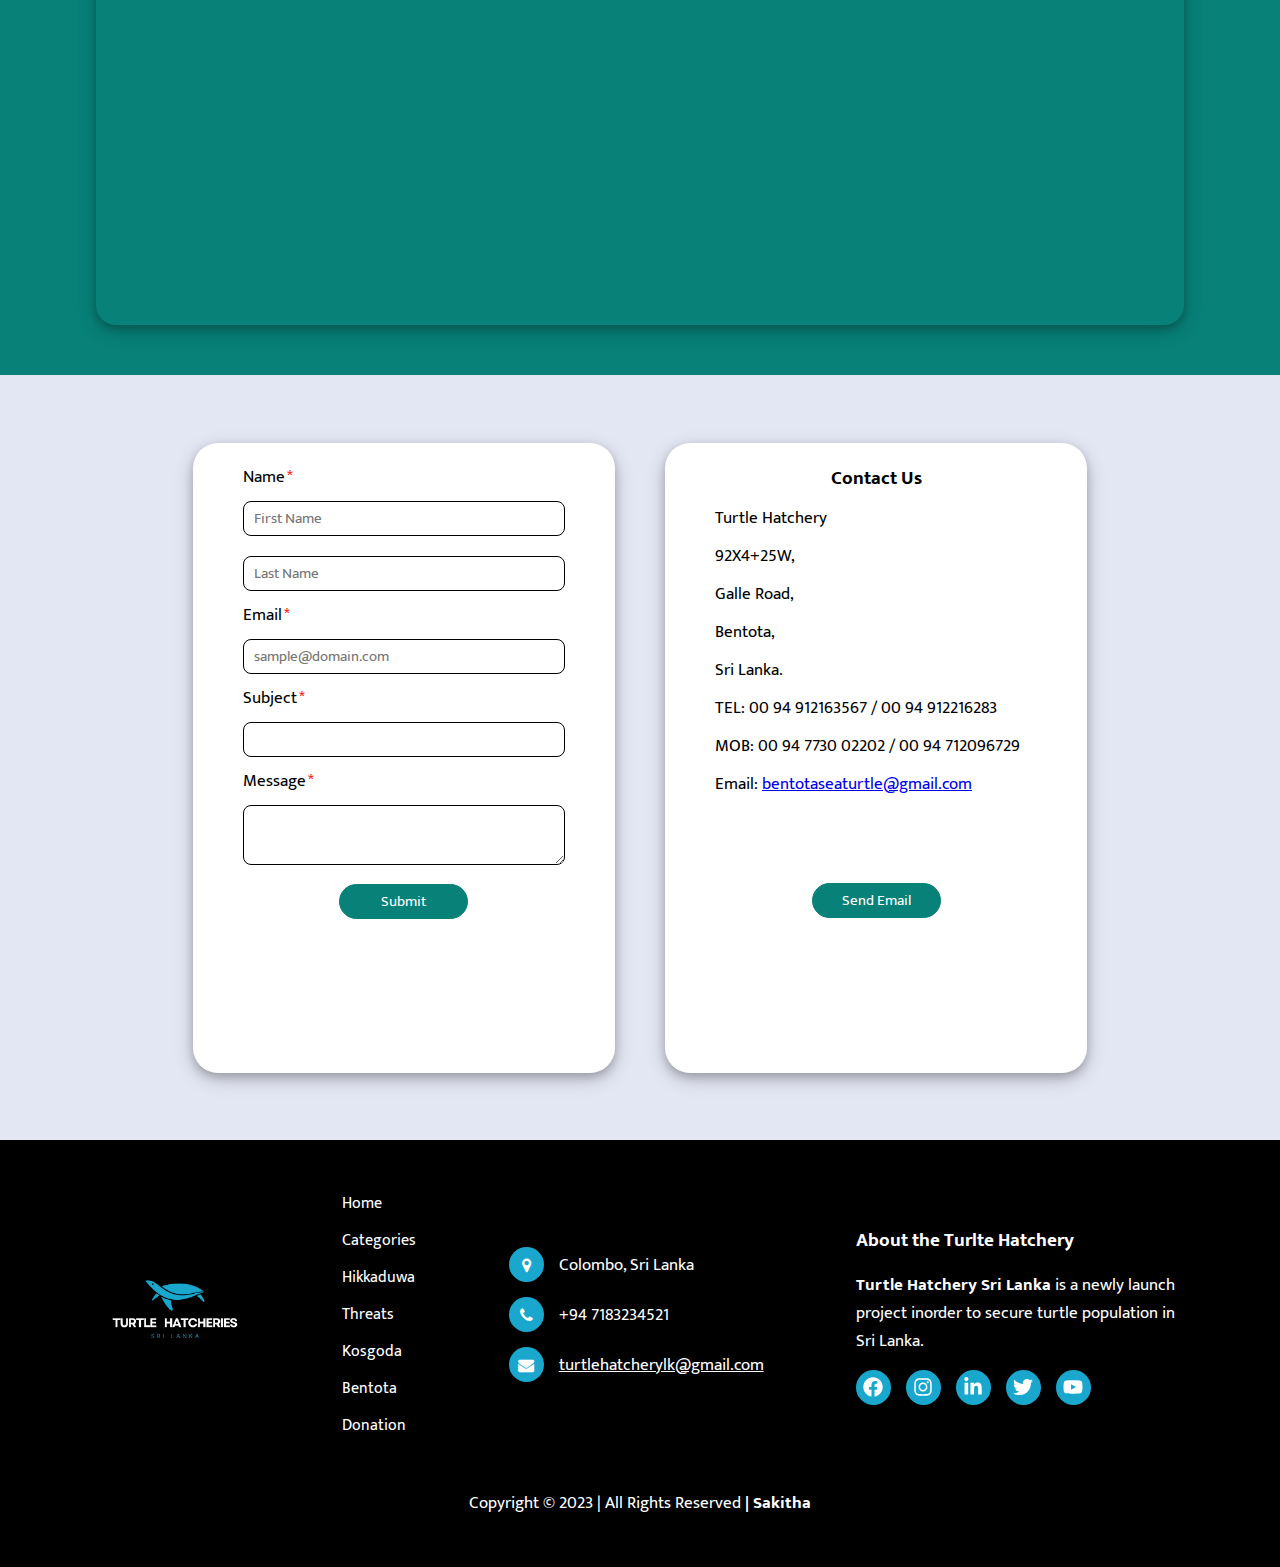
==== commit fa01cf70: "Add files via upload" ====
--- a/bentota.html
+++ b/bentota.html
@@ -261,11 +261,11 @@
                     <strong>Turtle Hatchery Sri Lanka</strong> is a newly launch project inorder to secure turtle population in Sri Lanka.
                 </p>
                 <div class="footer-icons">
-                    <a href="https://www.facebook.com" target="_blank"><i class="fa fa-facebook"></i></a>
-                    <a href="https://www.instagram.com" target="_blank"><i class="fa fa-instagram"></i></a>
-                    <a href="https://www.linkedin.com" target="_blank"><i class="fa fa-linkedin"></i></a>
-                    <a href="https://www.twitter.com" target="_blank"><i class="fa fa-twitter"></i></a>
-                    <a href="https://www.youtube.com" target="_blank"><i class="fa fa-youtube"></i></a>
+                    <a href="https://www.facebook.com" target="_blank"><img src="images/facebook.svg"></a>
+                    <a href="https://www.instagram.com" target="_blank"><img src="images/instagram.svg"></a>
+                    <a href="https://www.linkedin.com" target="_blank"><img src="images/linkedin-in.svg"></a>
+                    <a href="https://www.twitter.com" target="_blank"><img src="images/twitter.svg"></a>
+                    <a href="https://www.youtube.com" target="_blank"><img src="images/youtube.svg"></a>
                 </div>
             </div>
         </div>
--- a/style sheets/bentota.css
+++ b/style sheets/bentota.css
@@ -512,6 +512,12 @@
     justify-content: center;
 }
 
+footer .footer-icons img {
+    width: 20px;
+    height: 20px;
+    filter: invert(100%);
+}
+
 footer .footer-icons a:nth-child(5) {
     margin-right: 0px;
 }
@@ -519,6 +525,10 @@
 footer .footer-icons a:hover {
     color: #19a7ce;
     background-color: #fff;
+}
+
+footer .footer-icons a:hover img {
+    filter: invert(0%);
 }
 
 footer .footer-copyright {
@@ -632,7 +642,7 @@
 @media (max-width: 830px) {
 
     header ul {
-        top: 100px;
+        top: 90px;
     }
 
     header .logo img {
@@ -669,7 +679,11 @@
     }
 
     .hex-container .hex:hover .hex-shape {
-        transform: translateY(-20px);
+        transform: translateY(0px);
+    }
+
+    .hex-container .hex .hex-shape .content {
+        opacity: 1;
     }
 
     .hex-container .hex:nth-child(4),
